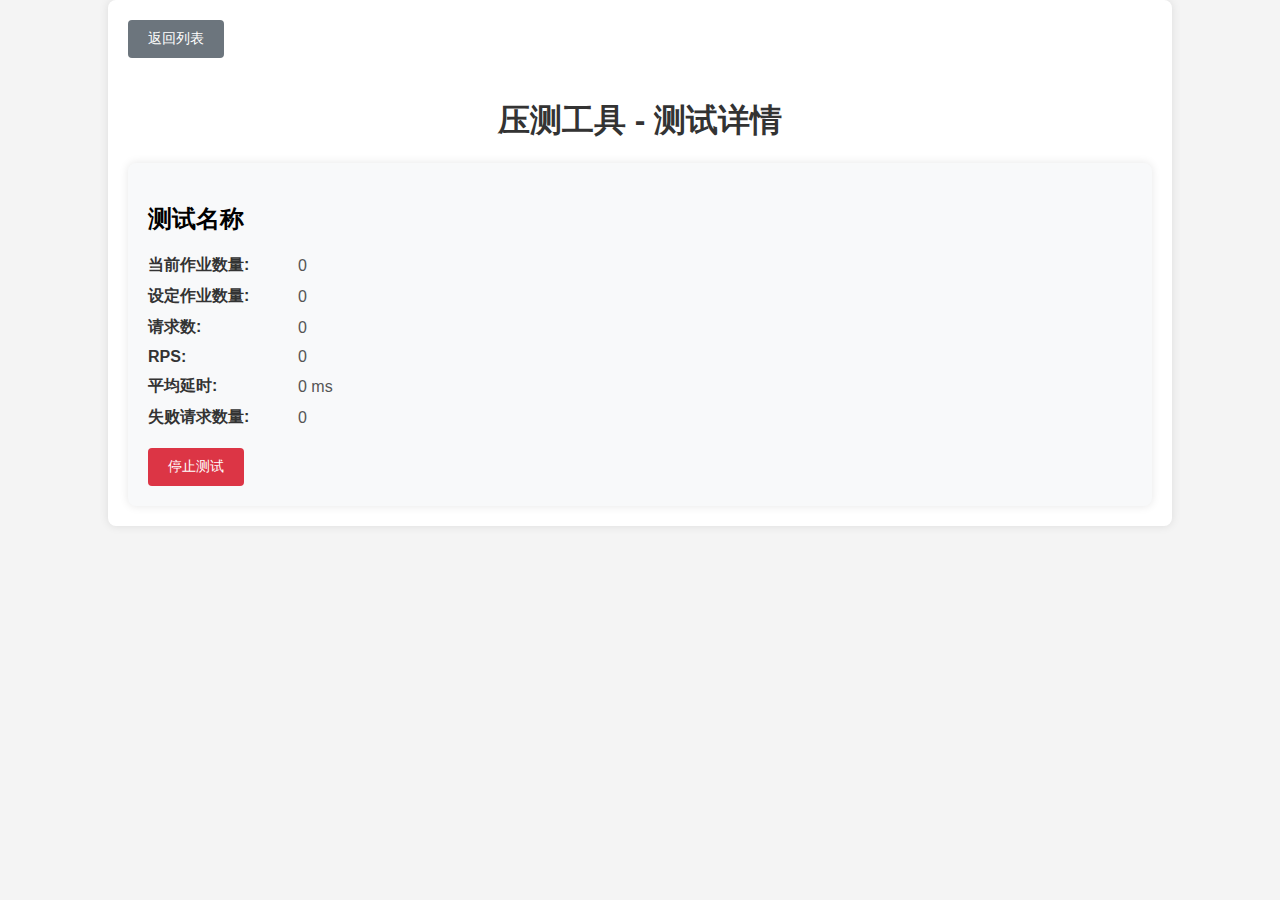
==== src/main/resources/static/detail.html @ 8df7fcab "完成功能开发" ====
<!DOCTYPE html>
<html lang="en">
<head>
    <meta charset="UTF-8">
    <meta name="viewport" content="width=device-width, initial-scale=1.0">
    <title>压测工具 - 测试详情</title>
    <link rel="stylesheet" href="styles.css">
</head>
<body>
<div class="container">
    <!-- 返回列表按钮 -->
    <button id="back-to-list-btn" class="back-btn">返回列表</button>

    <h1>压测工具 - 测试详情</h1>
    <div class="content detail-content">
        <div class="detail-section">
            <h2 id="test-name">测试名称</h2>
            <div class="detail-row">
                <span class="detail-label">当前作业数量:</span>
                <span id="current-job-count" class="detail-value">0</span>
            </div>
            <div class="detail-row">
                <span class="detail-label">设定作业数量:</span>
                <span id="set-job-count" class="detail-value">0</span>
            </div>
            <div class="detail-row">
                <span class="detail-label">请求数:</span>
                <span id="total-requests" class="detail-value">0</span>
            </div>
            <div class="detail-row">
                <span class="detail-label">RPS:</span>
                <span id="rps" class="detail-value">0</span>
            </div>
            <div class="detail-row">
                <span class="detail-label">平均延时:</span>
                <span id="avg-latency" class="detail-value">0 ms</span>
            </div>
            <div class="detail-row">
                <span class="detail-label">失败请求数量:</span>
                <span id="failed-requests" class="detail-value">0</span>
            </div>
        </div>
        <button id="stop-test-btn" class="stop-btn">停止测试</button>
    </div>
</div>

<!-- 引用详情页的 JavaScript 文件 -->
<script src="detail.js"></script>
</body>
</html>
---- src/main/resources/static/styles.css ----
/* 通用样式 */
body {
    font-family: Arial, sans-serif;
    margin: 0;
    padding: 0;
    background-color: #f4f4f4;
}

.container {
    width: 80%;
    margin: 0 auto;
    padding: 20px;
    background-color: #fff;
    box-shadow: 0 0 10px rgba(0, 0, 0, 0.1);
    border-radius: 8px;
}

h1 {
    text-align: center;
    color: #333;
    margin-bottom: 20px;
}

.content {
    margin-top: 20px;
}

/* 表格样式 */
table {
    width: 100%;
    border-collapse: collapse;
    margin-top: 20px;
}

table th, table td {
    padding: 12px;
    border: 1px solid #ddd;
    text-align: left;
}

table th {
    background-color: #f8f9fa;
    font-weight: bold;
    color: #333;
}

table tr:hover {
    background-color: #f1f1f1;
}

/* 按钮样式 */
button {
    padding: 10px 20px;
    border: none;
    cursor: pointer;
    font-size: 14px;
    border-radius: 4px;
    transition: background-color 0.3s ease;
}

button:hover {
    opacity: 0.9;
}

.detail-btn {
    background-color: #007bff;
    color: white;
}

.detail-btn:hover {
    background-color: #0056b3;
}

.delete-btn {
    background-color: #dc3545;
    color: white;
}

.delete-btn:hover {
    background-color: #a71d2a;
}

#new-test-btn {
    background-color: #28a745;
    color: white;
    margin-bottom: 20px;
}

#new-test-btn:hover {
    background-color: #218838;
}

#stop-test-btn {
    background-color: #dc3545;
    color: white;
}

#stop-test-btn:hover {
    background-color: #a71d2a;
}

/* 返回列表按钮样式 */
.back-btn {
    background-color: #6c757d;
    color: white;
    margin-bottom: 20px;
}

.back-btn:hover {
    background-color: #5a6268;
}

/* 弹窗样式 */
.modal {
    display: none;
    position: fixed;
    z-index: 1;
    left: 0;
    top: 0;
    width: 100%;
    height: 100%;
    overflow: auto;
    background-color: rgba(0, 0, 0, 0.5);
}

.modal-content {
    background-color: #fff;
    margin: 10% auto;
    padding: 20px;
    border: 1px solid #888;
    width: 50%;
    border-radius: 8px;
    box-shadow: 0 0 20px rgba(0, 0, 0, 0.2);
}

.close {
    color: #aaa;
    float: right;
    font-size: 28px;
    font-weight: bold;
    cursor: pointer;
}

.close:hover {
    color: black;
}

/* 表单样式 */
form label {
    display: block;
    margin-top: 10px;
    font-weight: bold;
    color: #333;
}

form input, form select {
    width: 100%;
    padding: 8px;
    margin-top: 5px;
    border: 1px solid #ddd;
    border-radius: 4px;
    font-size: 14px;
}

form button {
    margin-top: 20px;
    padding: 10px 20px;
    background-color: #28a745;
    color: white;
    border: none;
    cursor: pointer;
}

form button:hover {
    background-color: #218838;
}

/* 详情页样式 */
.detail-content {
    margin-top: 20px;
    padding: 20px;
    background-color: #f8f9fa;
    border-radius: 8px;
    box-shadow: 0 0 10px rgba(0, 0, 0, 0.1);
}

.detail-section {
    margin-bottom: 20px;
}

.detail-row {
    display: flex;
    align-items: center;
    margin-bottom: 10px;
}

.detail-label {
    font-weight: bold;
    width: 150px; /* 固定标签宽度，使内容对齐 */
    color: #333;
}

.detail-value {
    flex-grow: 1;
    color: #555;
}

/* 响应式设计 */
@media (max-width: 768px) {
    .container {
        width: 95%;
        padding: 10px;
    }

    .modal-content {
        width: 90%;
    }

    table th, table td {
        padding: 8px;
    }

    .detail-label {
        width: 120px; /* 小屏幕下调整标签宽度 */
    }
}
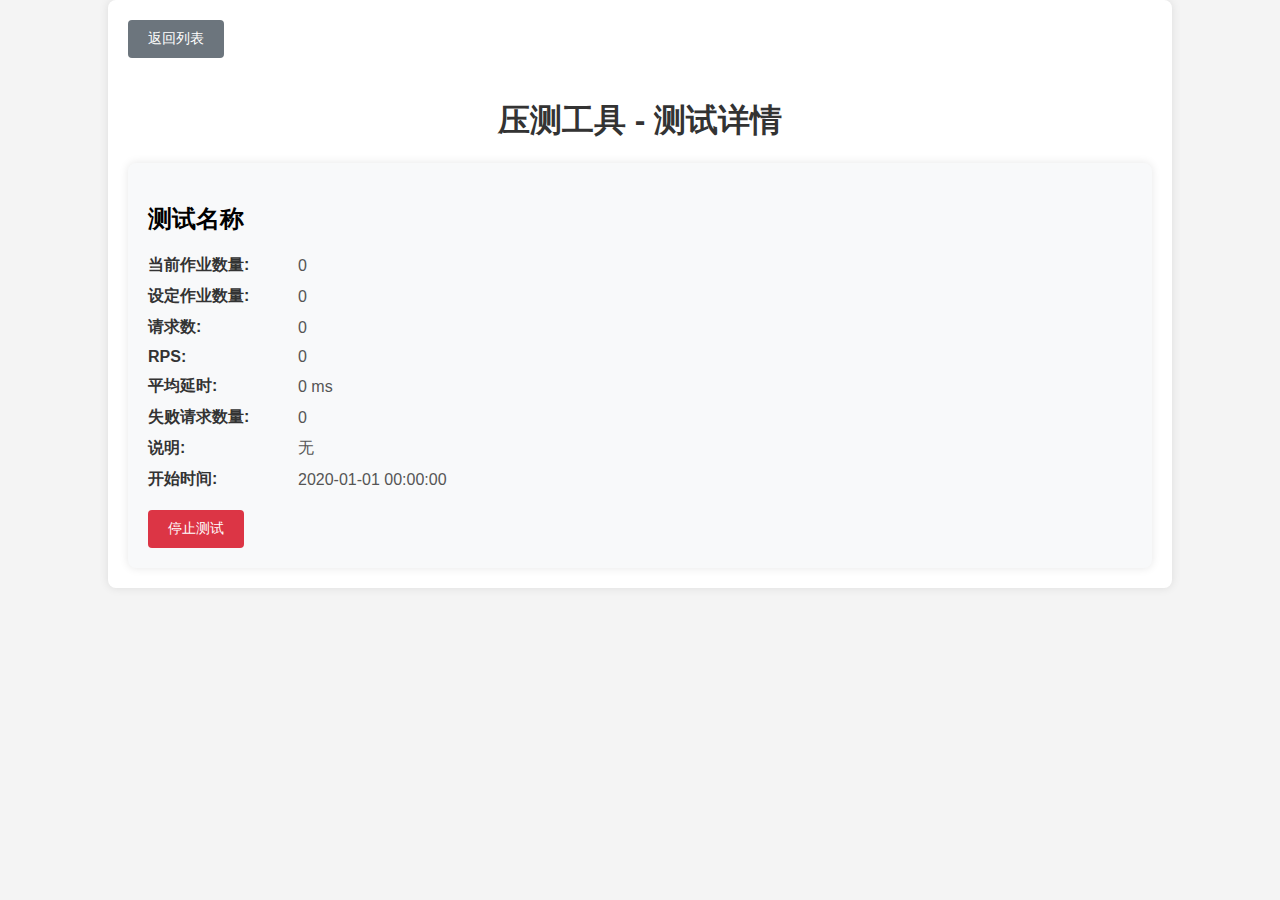
==== commit ac9d0f25: "完善业务" ====
--- a/src/main/resources/static/detail.html
+++ b/src/main/resources/static/detail.html
@@ -39,6 +39,14 @@
                 <span class="detail-label">失败请求数量:</span>
                 <span id="failed-requests" class="detail-value">0</span>
             </div>
+            <div class="detail-row">
+                <span class="detail-label">说明:</span>
+                <span id="description" class="detail-value">无</span>
+            </div>
+            <div class="detail-row">
+                <span class="detail-label">开始时间:</span>
+                <span id="start-time" class="detail-value">2020-01-01 00:00:00</span>
+            </div>
         </div>
         <button id="stop-test-btn" class="stop-btn">停止测试</button>
     </div>
--- a/src/main/resources/static/styles.css
+++ b/src/main/resources/static/styles.css
@@ -145,6 +145,16 @@
     color: black;
 }
 
+.description-textarea {
+    width: 100%;
+    height: 150px; /* 设置默认高度 */
+}
+
+.submit-button {
+    display: block;
+    margin-top: 10px; /* 设置按钮与textarea之间的间距 */
+}
+
 /* 表单样式 */
 form label {
     display: block;
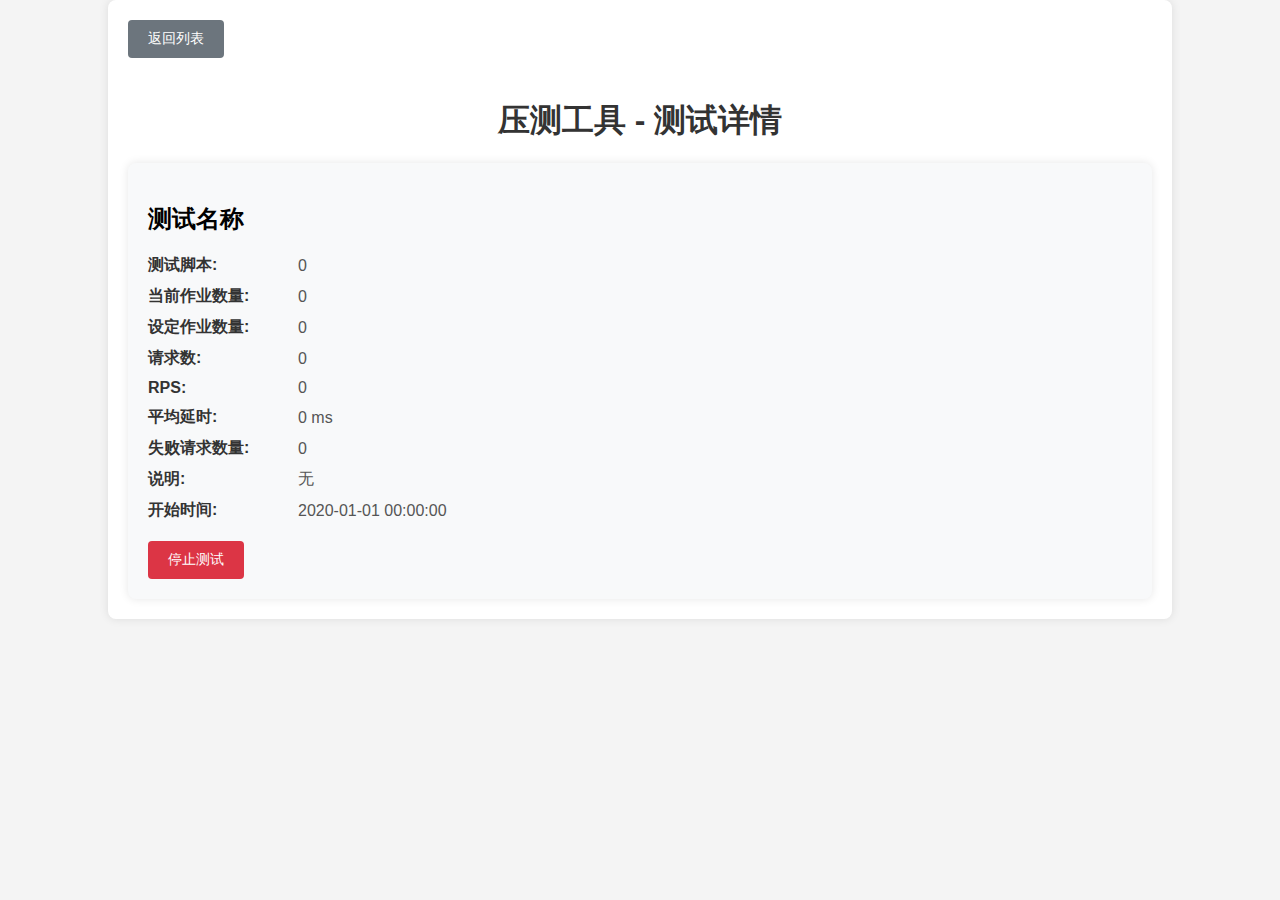
==== commit 17c9a860: "导出CSV" ====
--- a/src/main/resources/static/detail.html
+++ b/src/main/resources/static/detail.html
@@ -15,6 +15,10 @@
     <div class="content detail-content">
         <div class="detail-section">
             <h2 id="test-name">测试名称</h2>
+            <div class="detail-row">
+                <span class="detail-label">测试脚本:</span>
+                <span id="job-script-name" class="detail-value">0</span>
+            </div>
             <div class="detail-row">
                 <span class="detail-label">当前作业数量:</span>
                 <span id="current-job-count" class="detail-value">0</span>
--- a/src/main/resources/static/styles.css
+++ b/src/main/resources/static/styles.css
@@ -99,6 +99,17 @@
     background-color: #a71d2a;
 }
 
+#export-csv-btn {
+    background-color: #17a2b8; /* 使用与“开始新的测试”按钮不同的颜色 */
+    color: white;
+    margin-bottom: 20px;
+    margin-left: 10px; /* 与“开始新的测试”按钮保持一定间距 */
+}
+
+#export-csv-btn:hover {
+    background-color: #138496;
+}
+
 /* 返回列表按钮样式 */
 .back-btn {
     background-color: #6c757d;
